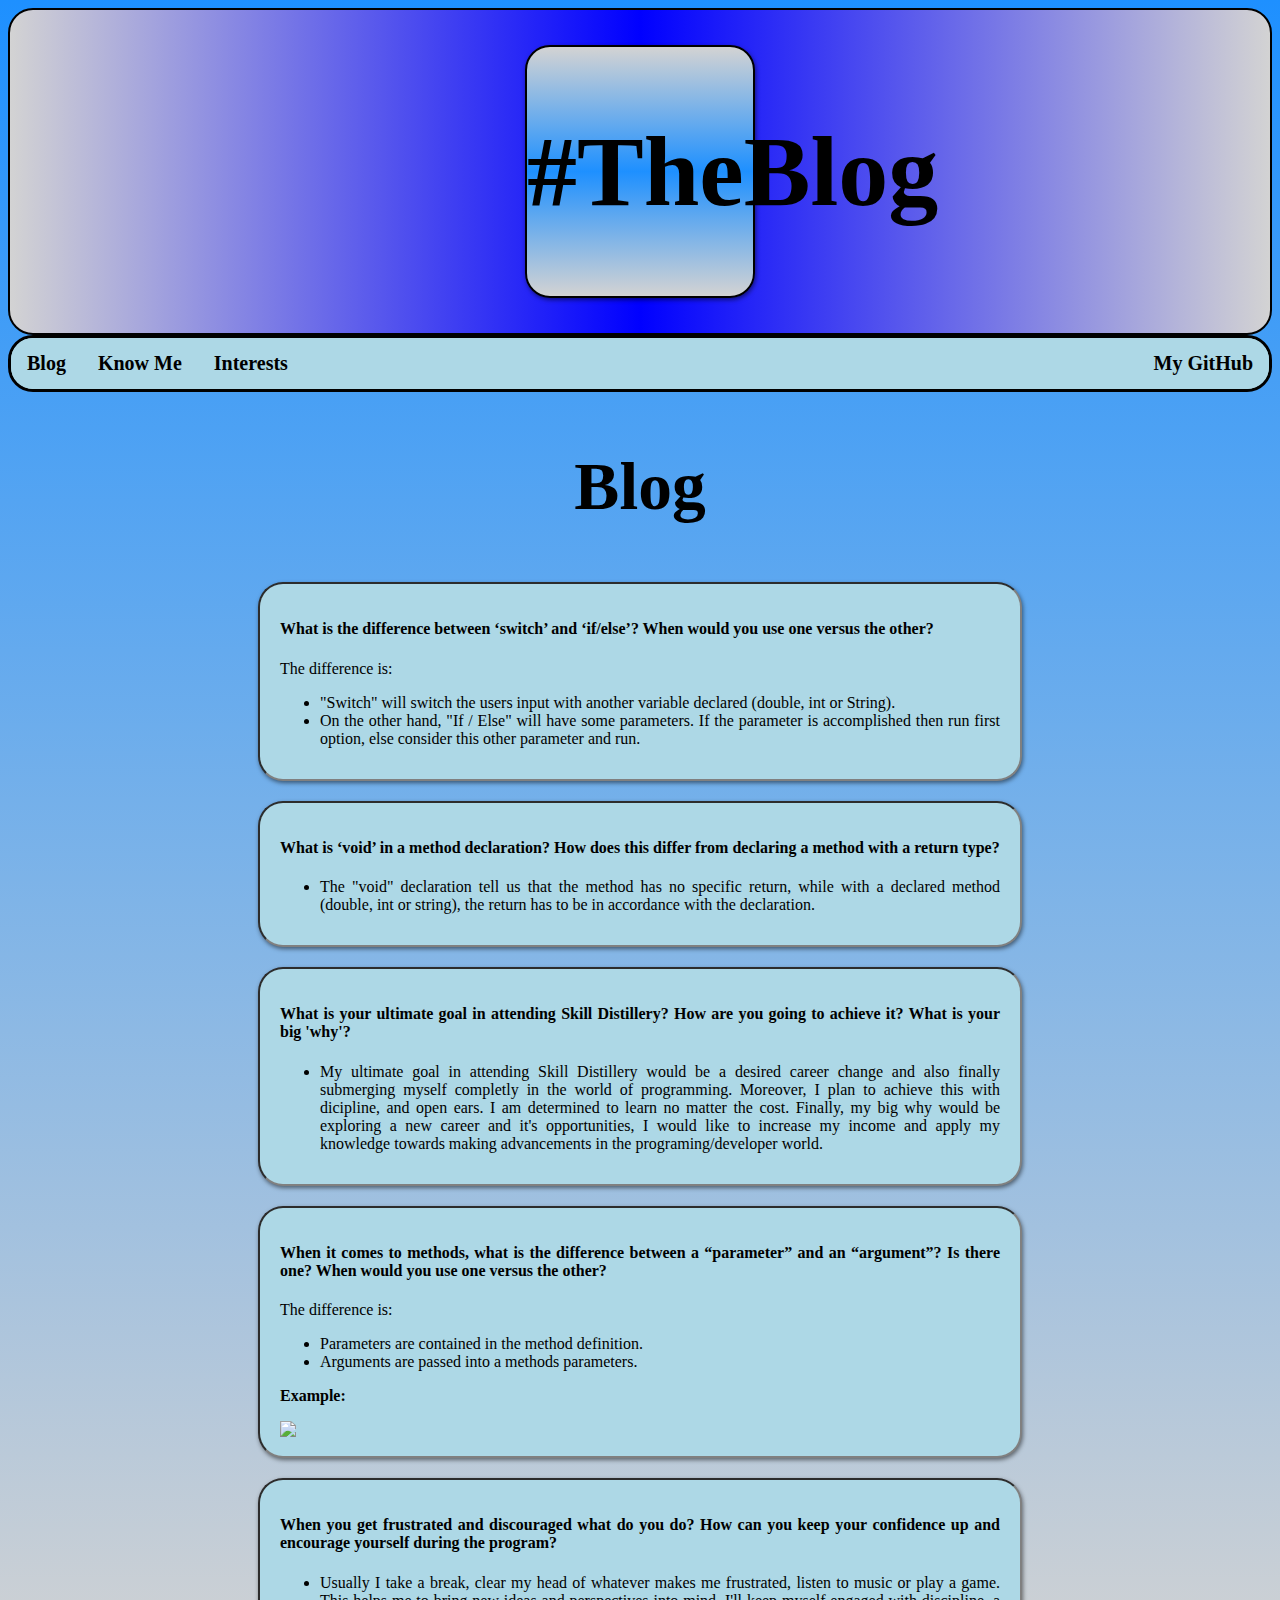
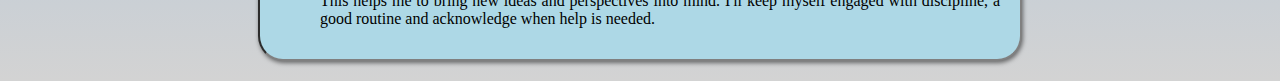
==== index.html @ 3b7a5ac8 "Version 1.4" ====
<!DOCTYPE html>
<html>
<head>
  <title>#TheBlog</title>
<style>
* {
  box-sizing: border-box;
}

body{
  background-image: linear-gradient(dodgerblue, lightgrey)
}


.header {
  padding: 15px;
  text-align: center;
  background-image: linear-gradient(-90deg, lightgrey, blue, lightgrey);
  border: 2px solid black;
  border-radius: 25px;
}

.header h1 {
  font-size: 100px;
  color: black;
}

.column{
  font-size:16px;
  border: 2px solid grey;
  margin-top: 20px;
  margin-bottom: 20px;
  margin-right: 250px;
  margin-left: 250px;
  text-align:justify;
  padding:15px;
  background:lightblue;
  padding-right:20px;
  padding-top:20px
  padding-bottom:20px;
  padding-left:20px;
  border-radius: 25px;
  border-style: inset;
  box-shadow: 1px 2px 4px rgba(0, 0, 0, .5);
}

.topnav {
  overflow: hidden;
  background-color: lightblue;
  border-radius: 25px;
  border: solid black;
}


.topnav a {
  float: left;
  display: block;
  color: black;
  text-align: center;
  padding: 14px 16px;
  text-decoration:none;
  background:lightblue;
  font-size:20px;
}

.header-border{
  border: 2px double black;
  margin-top: 20px;
  margin-bottom: 20px;
  margin-right: 500px;
  margin-left: 500px;
  padding-top:0px;
  border-radius:25px;
  background-image: linear-gradient(lightgrey, dodgerblue, lightgrey);
  box-shadow: 1px 2px 4px rgba(0, 0, 0, .5);
}

.footer{

}
.topnav a:hover {
  background-color: dodgerblue;
  color: black;
}
.column-header{
text-align:center;
font-size: 45px;
margin-top:0px;
}

@media screen and (max-width: 400px) {
  .topnav a {
    float: none;
    width: 100%;
  }
  .header{
    float: none;
    width: 100%;
  }
  .header-border{
    float: none;
    width: 100%;s
  }


.img{
  position: relative;
  -moz-box-shadow: 1px 2px 4px rgba(0, 0, 0,0.5);
  -webkit-box-shadow: 1px 2px 4px rgba(0, 0, 0, .5);
  box-shadow: 1px 2px 4px rgba(0, 0, 0, .5);
  padding: 10px;
  background: white;
}
img{
  width: 100%;
  border: 1px solid #8a4419;
  border-style: inset;
}

img:after{
  content: '';
  position: absolute;
  z-index: -1;
  -webkit-box-shadow: 0 15px 20px rgba(0, 0, 0, 0.3);
  -moz-box-shadow: 0 15px 20px rgba(0, 0, 0, 0.3);
  box-shadow: 0 15px 20px rgba(0, 0, 0, 0.3);
  width: 70%;
  left: 15%;
  height: 100px;
  bottom: 0;
}
</style>

</head>
<body>

<div class="header">
  <div class="header-border">
  <h1>#TheBlog</h1>
  </div>
</div>

<div class="topnav">
  <a href="CMoreno04.github.io/"><strong>Blog</strong></a>
  <a href="index2.html/"><strong>Know Me</strong></a>
  <a href=""><strong>Interests</strong></a>
  <a href="https://github.com/CMoreno04" style="float:right"><strong>My GitHub</strong></a>
</div>

<div class="column-header">
  <h2>Blog</h2>
</div>

  <div class="column">
    <h4><strong>What is the difference between ‘switch’ and ‘if/else’? When would you use one versus the other?</strong></h4>
          The difference is:
        <ul>
          <li>"Switch" will switch the users input with another variable declared (double, int or String).</li>
          <li>On the other hand, "If / Else" will have some parameters. If the parameter is accomplished then run first option, else consider this other parameter and run.</li>
        </ul>
      </div>

      <div class="column">
        <h4 ><strong>What is ‘void’ in a method declaration? How does this differ from declaring a method with a return type?</strong></h4>
          <ul>
            <li>The "void" declaration tell us that the method has no specific return, while with a declared method (double, int or string), the return has to be in accordance with the declaration.</li>
          </ul>
      </div>

      <div class="column">
        <h4 ><strong>What is your ultimate goal in attending Skill Distillery? How are you going to achieve it? What is your big 'why'?</strong></h4>
          <ul>
          <li>My ultimate goal in attending Skill Distillery would be a desired career change and also finally submerging myself completly in the world of programming.
            Moreover, I plan to achieve this with dicipline, and open ears. I am determined to learn no matter the cost. Finally, my big why would be exploring a new career and it's opportunities,
            I would like to increase my income and apply my knowledge towards making advancements in the programing/developer world.</li>
          </ul>
      </div>

      <div class="column">
        <h4 ><strong>When it comes to methods, what is the difference between a “parameter” and an “argument”? Is there one? When would you use one versus the other?</strong></h4>
              The difference is:
              <ul>
                <li>Parameters are contained in the method definition.</li>
                <li>Arguments are passed into a methods parameters. </li>
              </ul>

              <strong>Example: </strong>
              <p> </p>
              <div class ="img">
              <img src="https://github.com/CMoreno04/CMoreno04.github.io/blob/master/Screen%20Shot%202019-09-02%20at%2012.25.13.png?raw=true"/>
              </div>
              </div>

      <div class="column">
        <h4 ><strong>When you get frustrated and discouraged what do you do? How can you keep your confidence up and encourage yourself during the program?</strong></h4>
          <ul>
            <li>Usually I  take a break, clear my head of whatever makes me frustrated, listen to music or play a game. This helps me to bring new ideas and perspectives into mind. I'll keep myself engaged with discipline, a good routine and acknowledge when help is needed.</li>
          </ul>
      </div>
      <div class="Footer">

      </div>
</div>
</body>
</html>
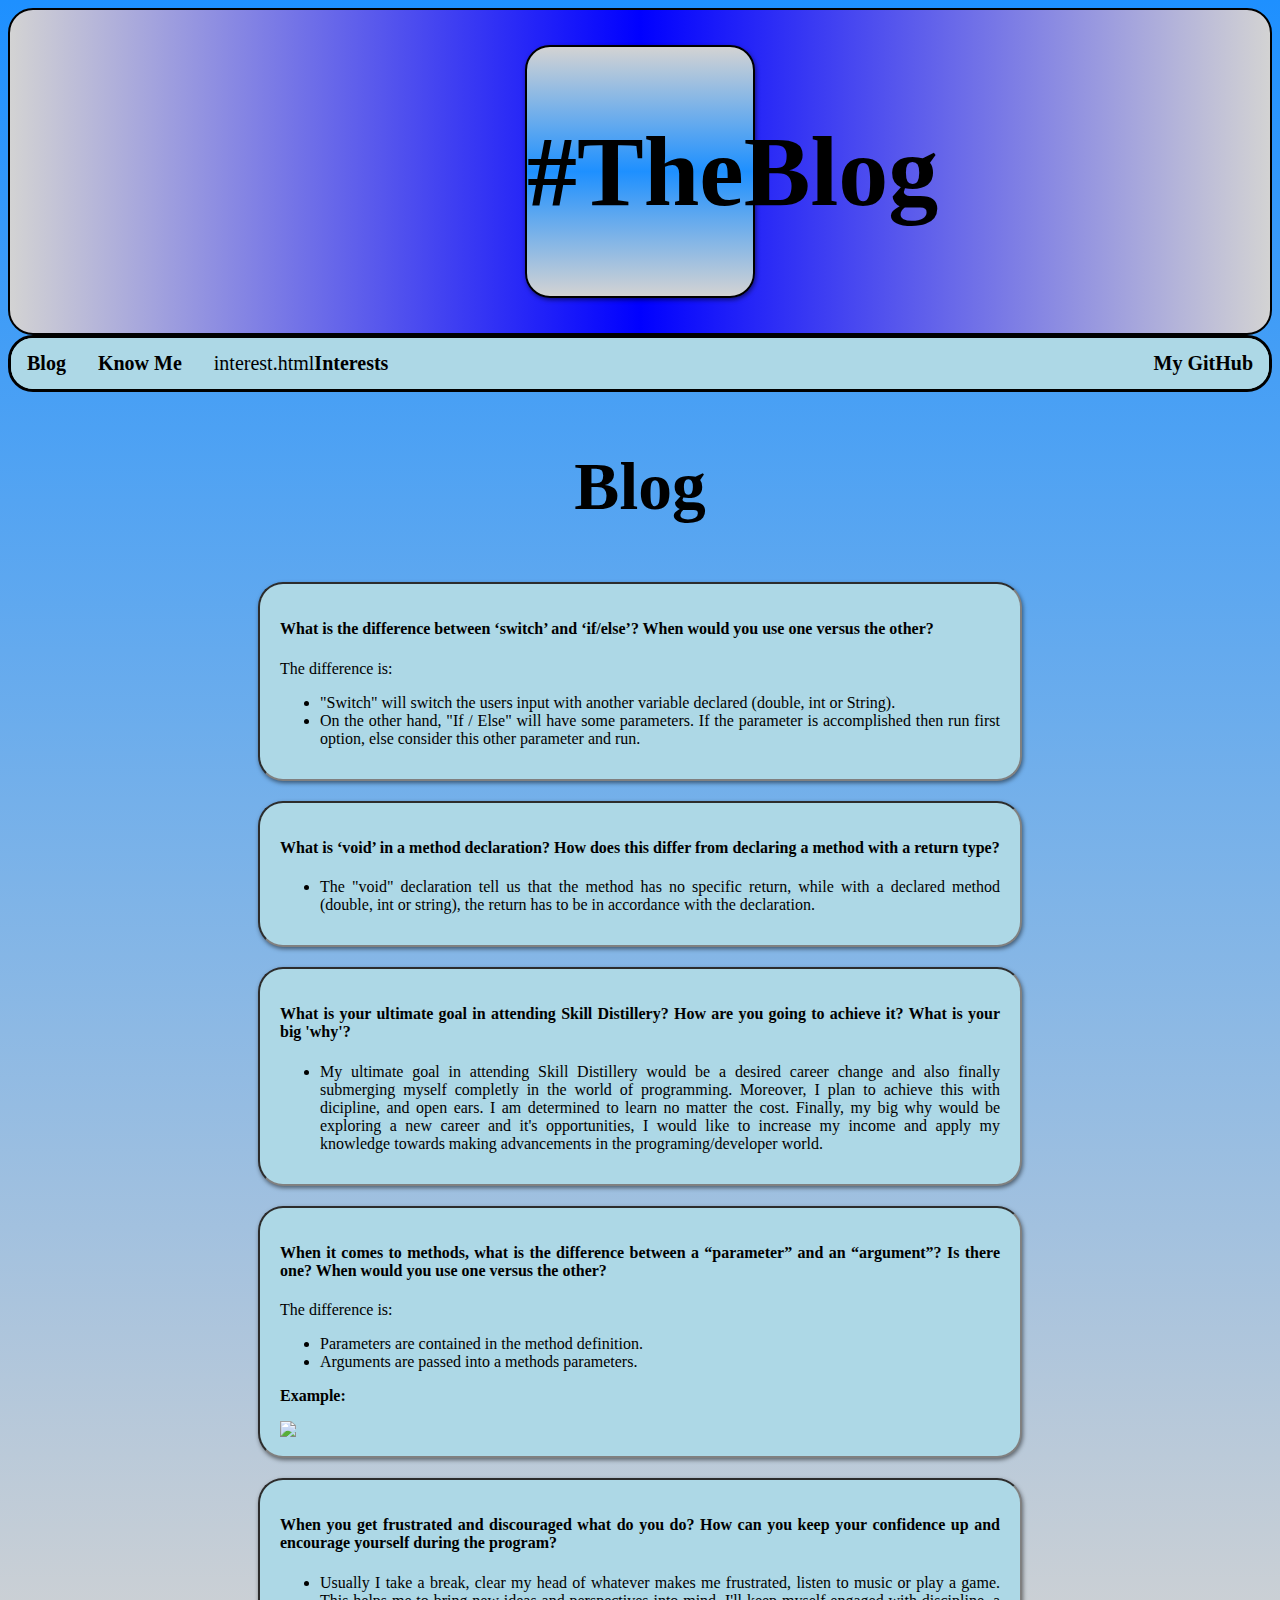
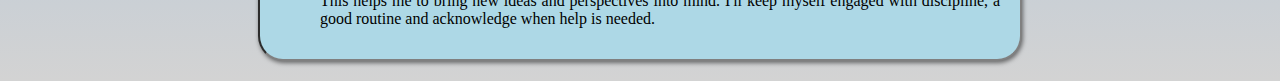
==== commit 9b9664d3: "Version 1.5" ====
--- a/index.html
+++ b/index.html
@@ -142,8 +142,8 @@
 
 <div class="topnav">
   <a href="CMoreno04.github.io/"><strong>Blog</strong></a>
-  <a href="index2.html/"><strong>Know Me</strong></a>
-  <a href=""><strong>Interests</strong></a>
+  <a href="know_Me.html"><strong>Know Me</strong></a>
+  <a href="">interest.html<strong>Interests</strong></a>
   <a href="https://github.com/CMoreno04" style="float:right"><strong>My GitHub</strong></a>
 </div>
 
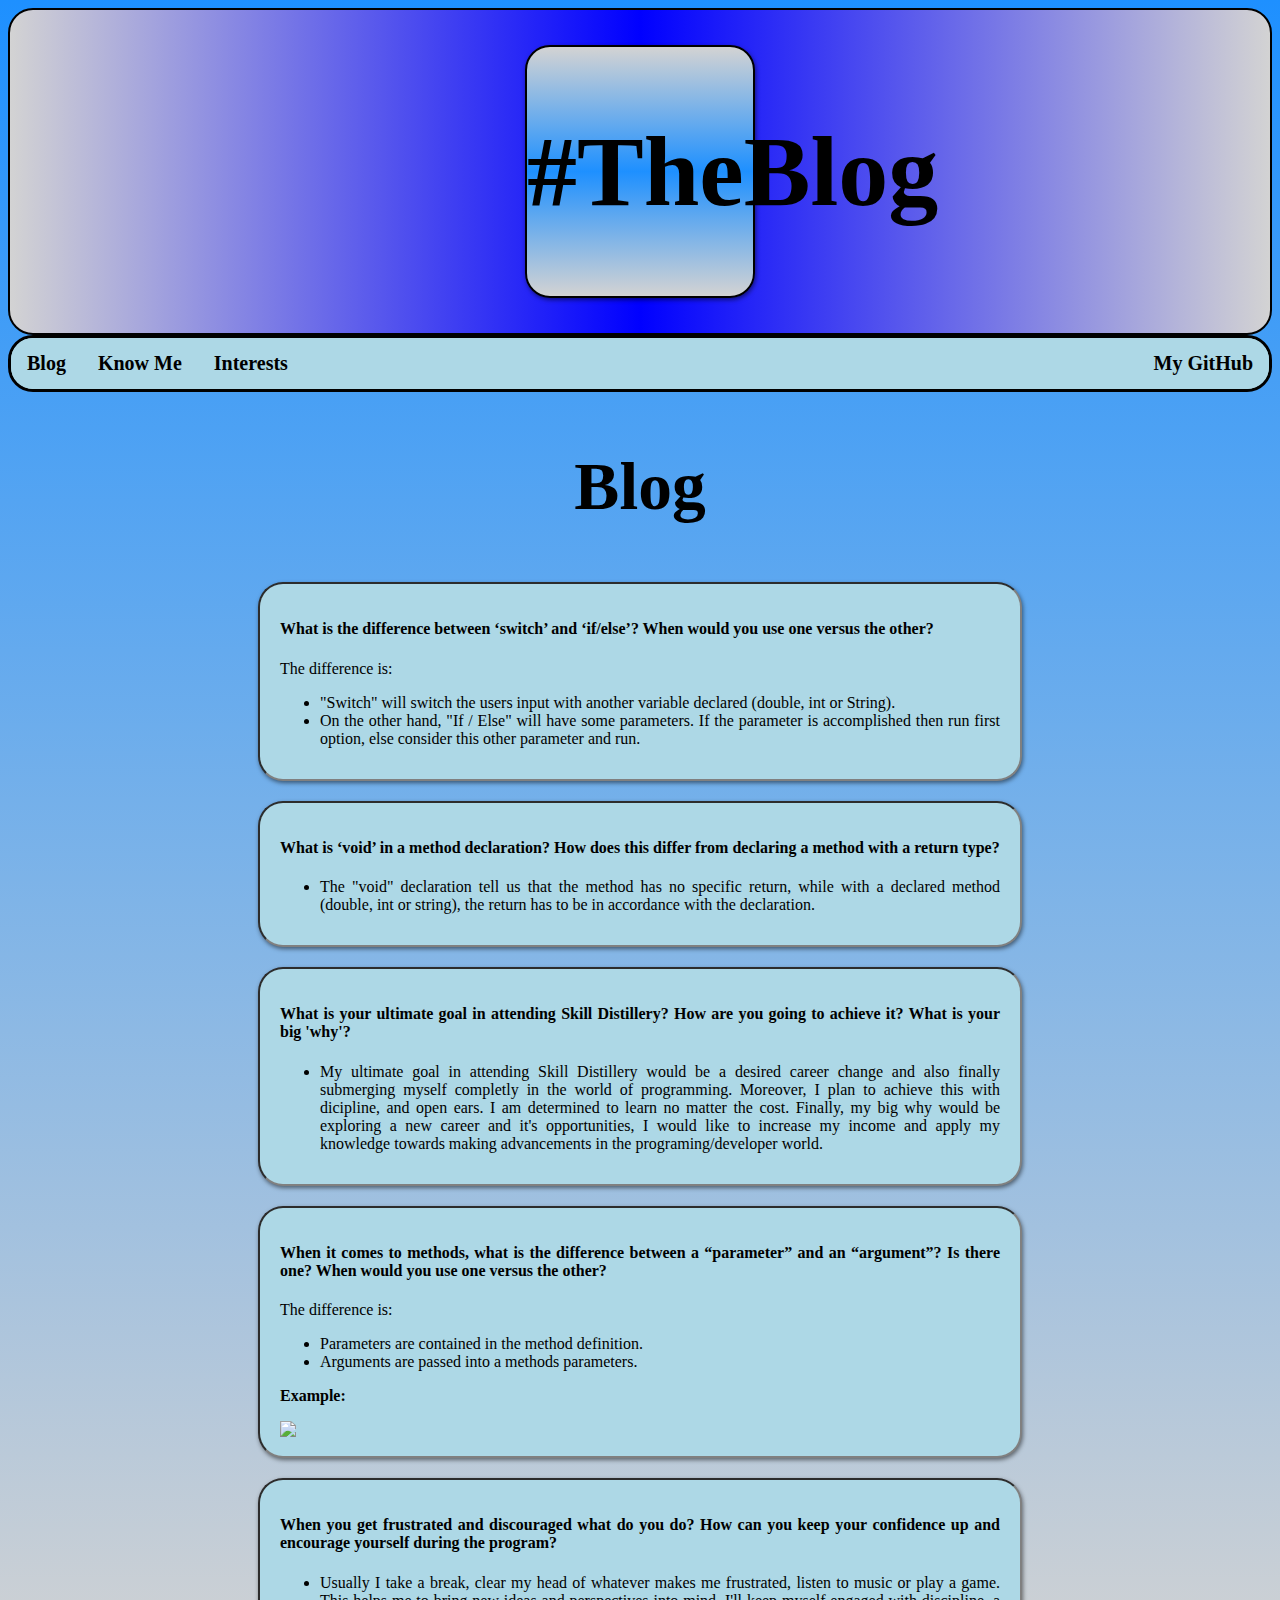
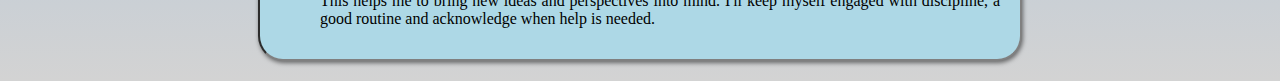
==== commit 2dcda584: "Version 1.5" ====
--- a/index.html
+++ b/index.html
@@ -142,8 +142,8 @@
 
 <div class="topnav">
   <a href="CMoreno04.github.io/"><strong>Blog</strong></a>
-  <a href="know_Me.html"><strong>Know Me</strong></a>
-  <a href="">interest.html<strong>Interests</strong></a>
+  <a href="Know_Me.html"><strong>Know Me</strong></a>
+  <a href="interest.html"><strong>Interests</strong></a>
   <a href="https://github.com/CMoreno04" style="float:right"><strong>My GitHub</strong></a>
 </div>
 
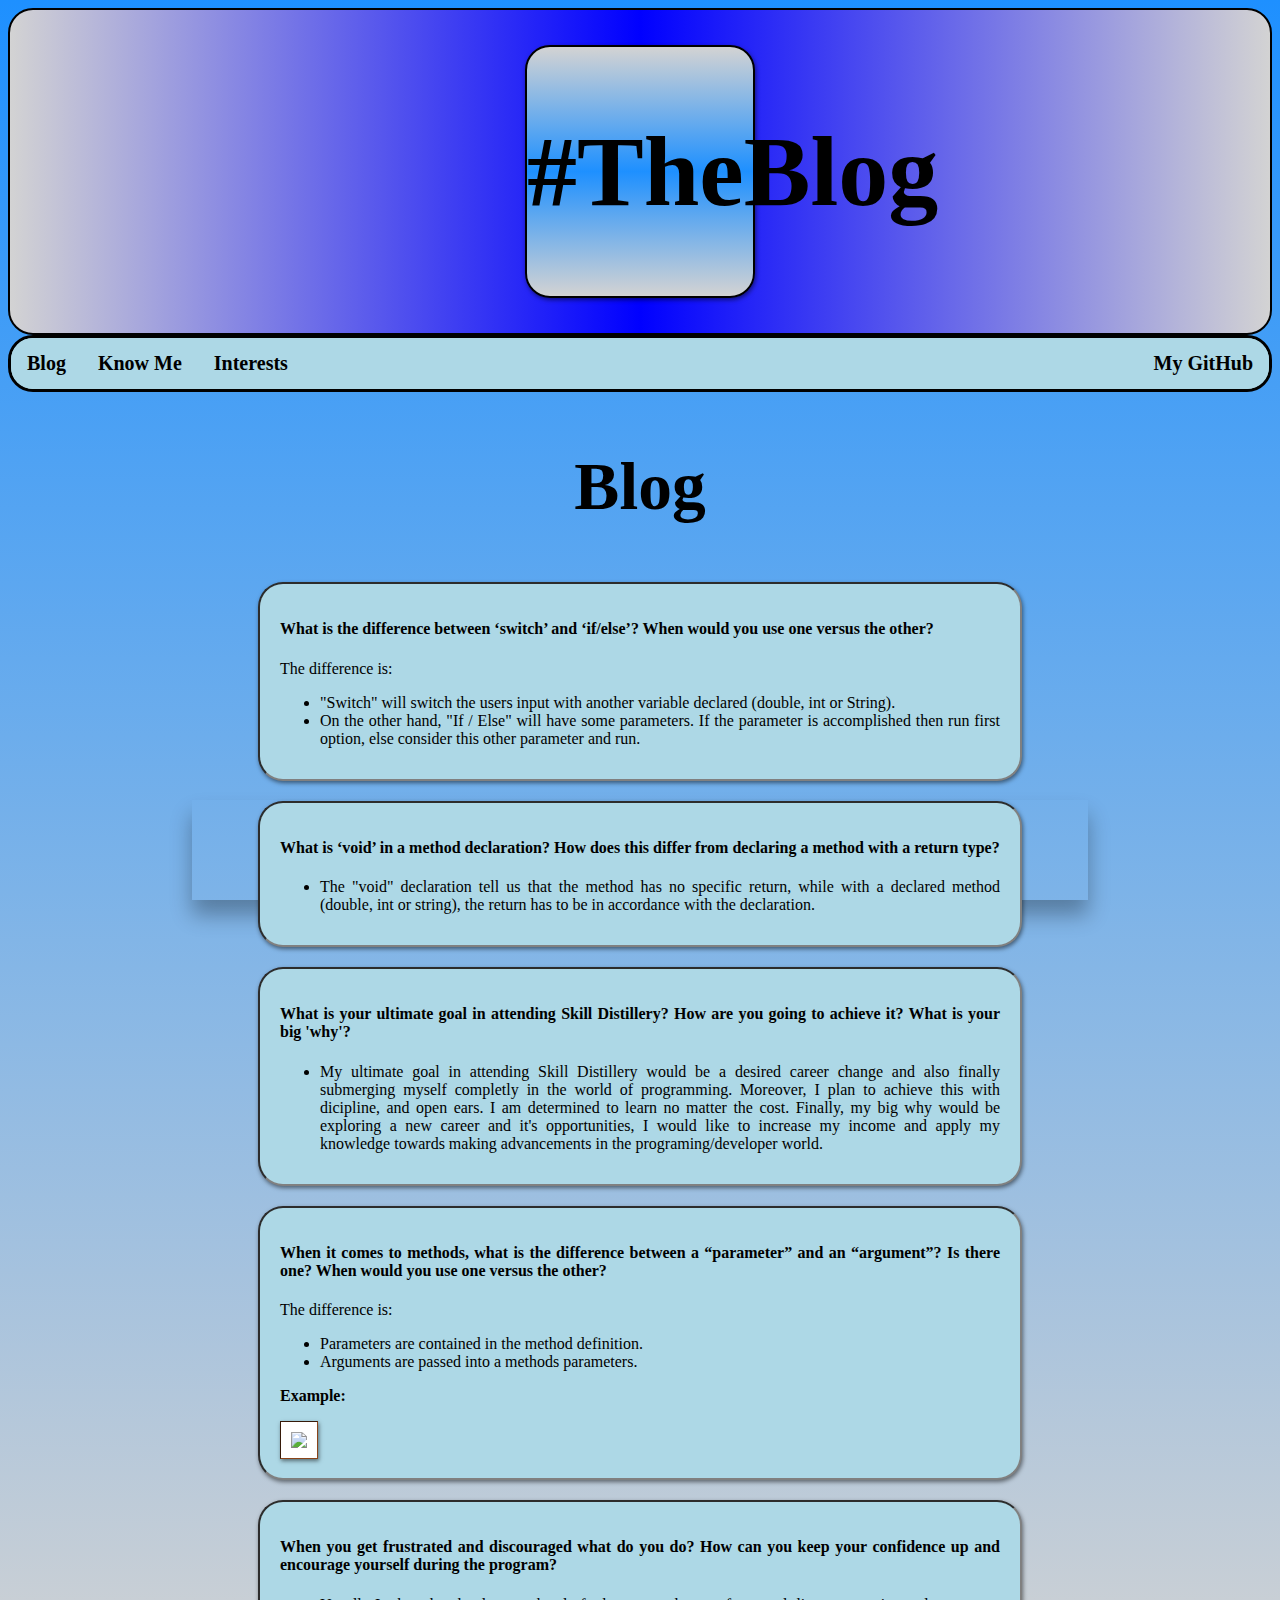
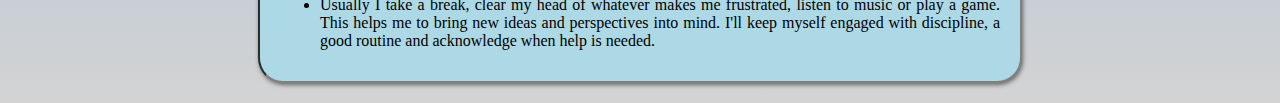
==== commit a9b686bf: "Version 1.6" ====
--- a/index.html
+++ b/index.html
@@ -93,17 +93,11 @@
     float: none;
     width: 100%;
   }
-  .header{
-    float: none;
-    width: 100%;
+
   }
-  .header-border{
-    float: none;
-    width: 100%;s
-  }
-
-
-.img{
+
+
+img{
   position: relative;
   -moz-box-shadow: 1px 2px 4px rgba(0, 0, 0,0.5);
   -webkit-box-shadow: 1px 2px 4px rgba(0, 0, 0, .5);
@@ -111,13 +105,13 @@
   padding: 10px;
   background: white;
 }
+
 img{
-  width: 100%;
-  border: 1px solid #8a4419;
-  border-style: inset;
-}
-
-img:after{
+width: 100%;
+border: 1px solid #8a4419;
+border-style: inset;
+}
+.img:after{
   content: '';
   position: absolute;
   z-index: -1;
@@ -129,6 +123,7 @@
   height: 100px;
   bottom: 0;
 }
+
 </style>
 
 </head>
@@ -141,7 +136,7 @@
 </div>
 
 <div class="topnav">
-  <a href="CMoreno04.github.io/"><strong>Blog</strong></a>
+  <a href="index.html"><strong>Blog</strong></a>
   <a href="Know_Me.html"><strong>Know Me</strong></a>
   <a href="interest.html"><strong>Interests</strong></a>
   <a href="https://github.com/CMoreno04" style="float:right"><strong>My GitHub</strong></a>
@@ -186,10 +181,10 @@
 
               <strong>Example: </strong>
               <p> </p>
-              <div class ="img">
+              <div class="img">
               <img src="https://github.com/CMoreno04/CMoreno04.github.io/blob/master/Screen%20Shot%202019-09-02%20at%2012.25.13.png?raw=true"/>
               </div>
-              </div>
+      </div>
 
       <div class="column">
         <h4 ><strong>When you get frustrated and discouraged what do you do? How can you keep your confidence up and encourage yourself during the program?</strong></h4>
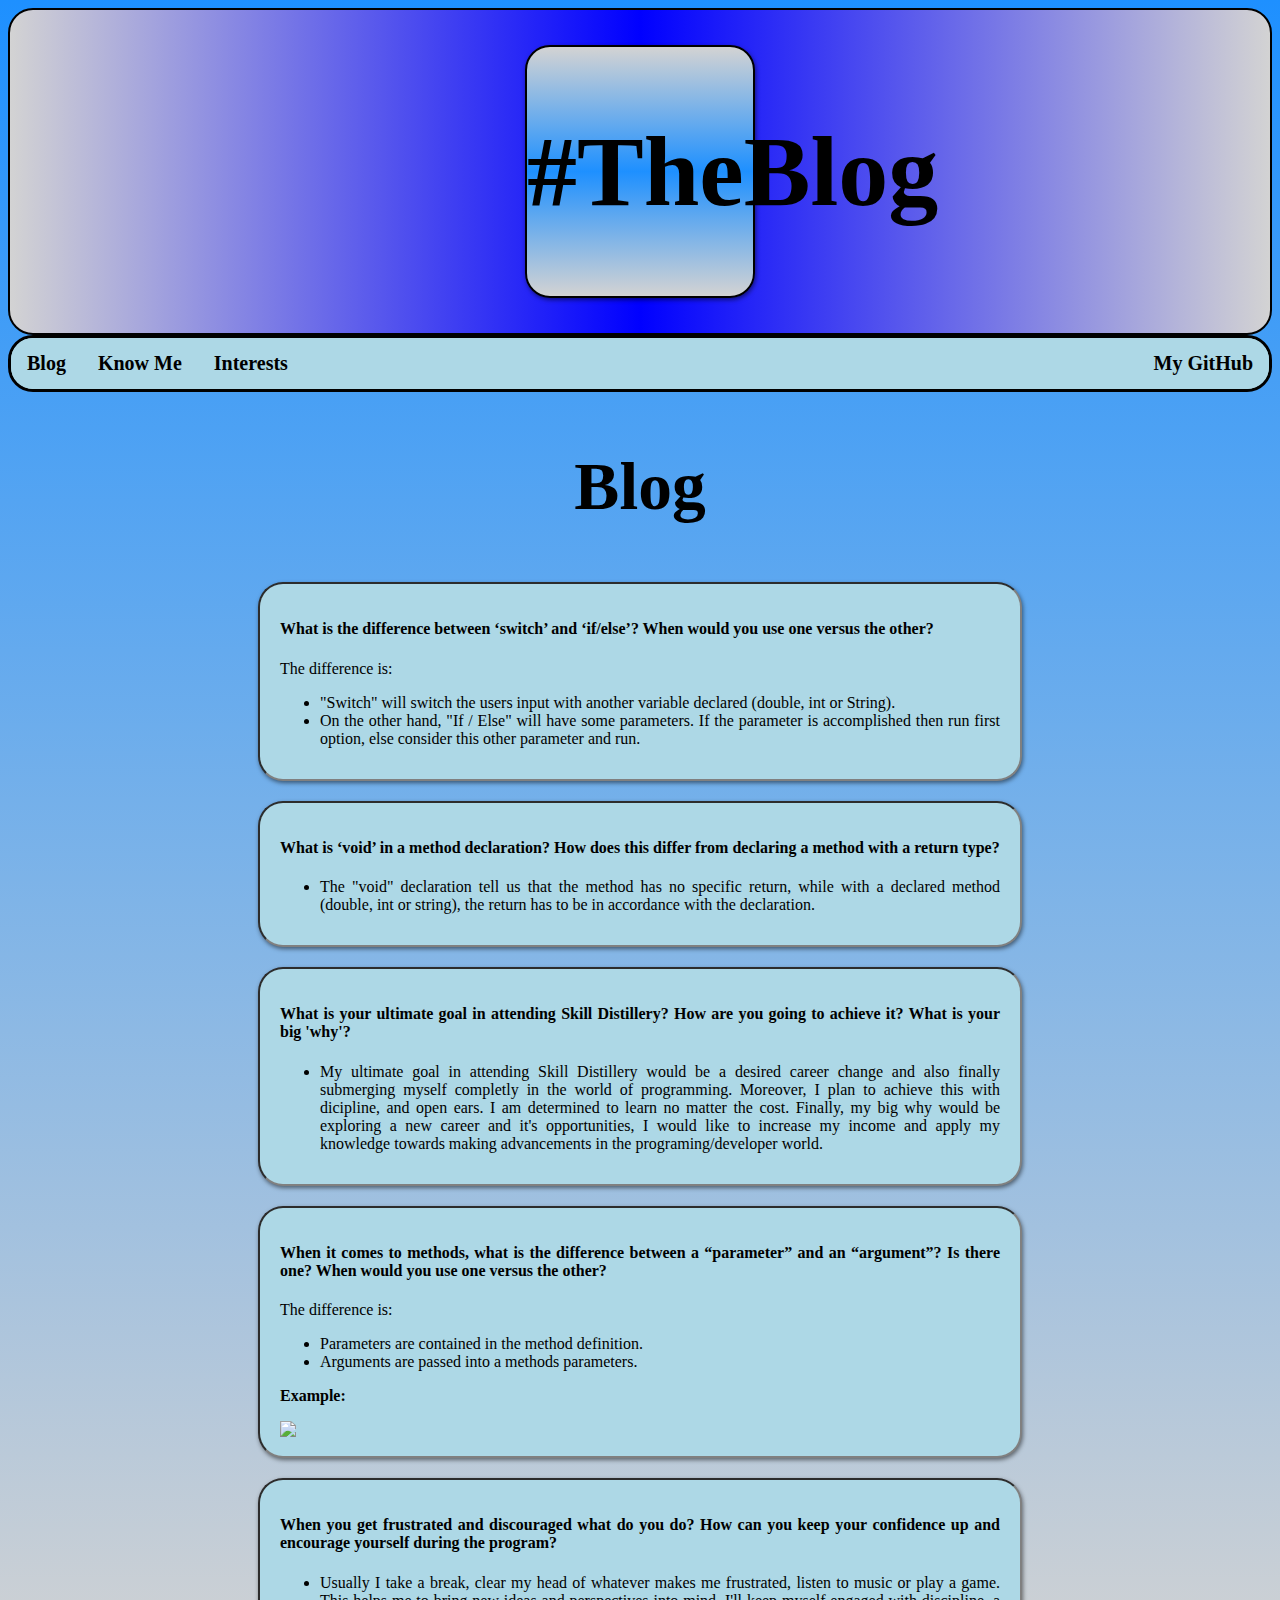
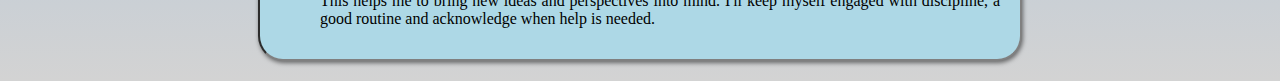
==== commit 5949151e: "Version 1.6" ====
--- a/index.html
+++ b/index.html
@@ -75,13 +75,11 @@
   box-shadow: 1px 2px 4px rgba(0, 0, 0, .5);
 }
 
-.footer{
-
-}
 .topnav a:hover {
   background-color: dodgerblue;
   color: black;
 }
+
 .column-header{
 text-align:center;
 font-size: 45px;
@@ -93,9 +91,6 @@
     float: none;
     width: 100%;
   }
-
-  }
-
 
 img{
   position: relative;
@@ -111,6 +106,7 @@
 border: 1px solid #8a4419;
 border-style: inset;
 }
+
 .img:after{
   content: '';
   position: absolute;
@@ -137,8 +133,8 @@
 
 <div class="topnav">
   <a href="index.html"><strong>Blog</strong></a>
-  <a href="Know_Me.html"><strong>Know Me</strong></a>
-  <a href="interest.html"><strong>Interests</strong></a>
+  <a href="#"><strong>Know Me</strong></a>
+  <a href="#"><strong>Interests</strong></a>
   <a href="https://github.com/CMoreno04" style="float:right"><strong>My GitHub</strong></a>
 </div>
 
@@ -192,9 +188,7 @@
             <li>Usually I  take a break, clear my head of whatever makes me frustrated, listen to music or play a game. This helps me to bring new ideas and perspectives into mind. I'll keep myself engaged with discipline, a good routine and acknowledge when help is needed.</li>
           </ul>
       </div>
-      <div class="Footer">
 
-      </div>
 </div>
 </body>
 </html>
